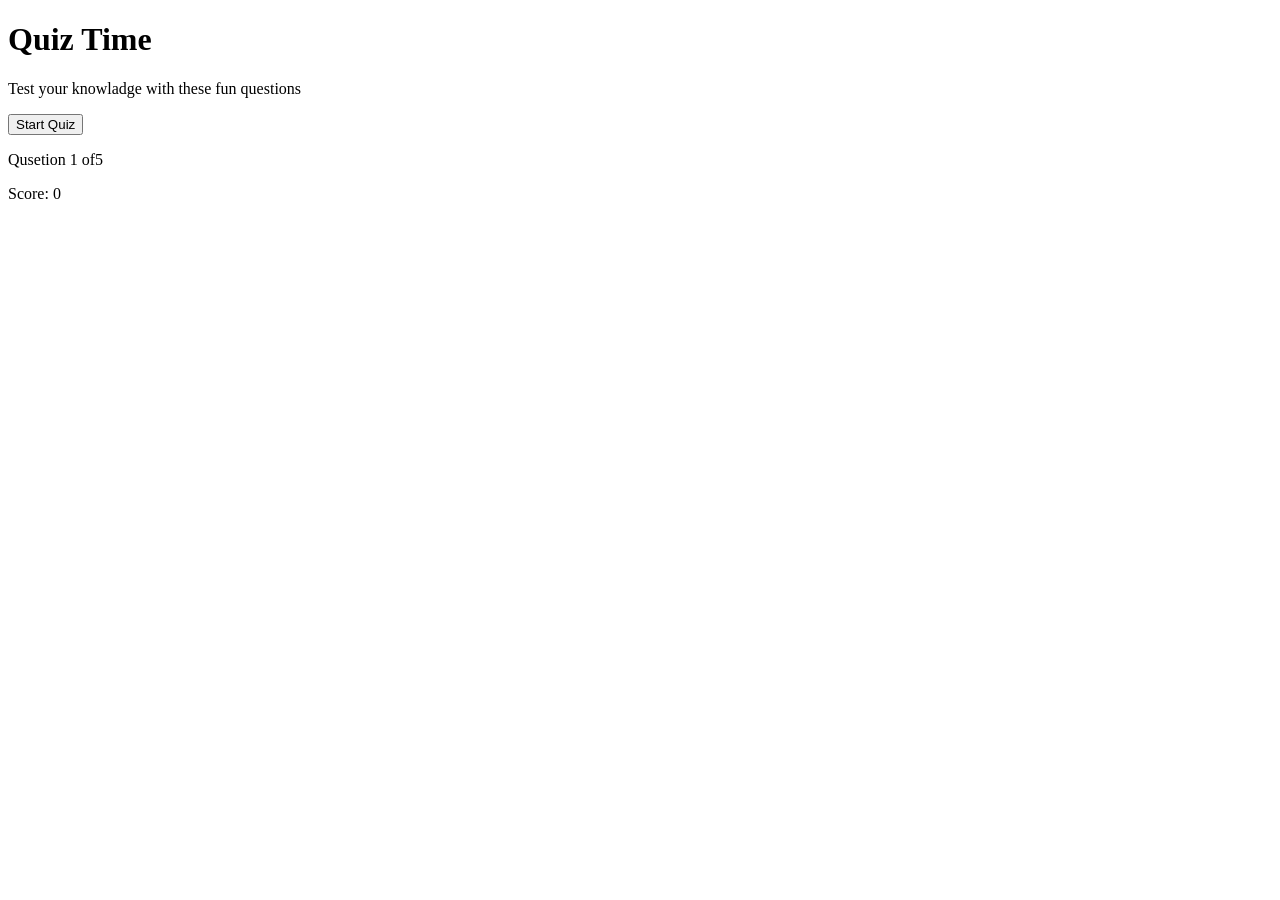
==== index.html @ da7d32d5 "frrst project to day one 1" ====
<!DOCTYPE html>
<html lang="en">
<head>
    <meta charset="UTF-8">
    <meta name="viewport" content="width=device-width, initial-scale=1.0">
    <title>Quiz Game </title>
    <link rel="style.css" href="style.css">

</head>
<body>
    <div class="container">
        <div class="screen active" id ="start-screen">
            <h1>Quiz Time </h1>
            <p>Test your knowladge with these fun questions </p>
            <button id="start-btn">Start Quiz</button>
        </div>

        <div class="screen" id ="quiz-screen">
            <div class="quiz-screen">
                <div class="quiz-info">
                    <p>Qusetion <span id="current-question">1</span> of<span>5</span></p>
                    <p>Score: <span id ="score">0</span></p>

                </div>

            </div>
            
        </div>

    </div>

</body>
</html>
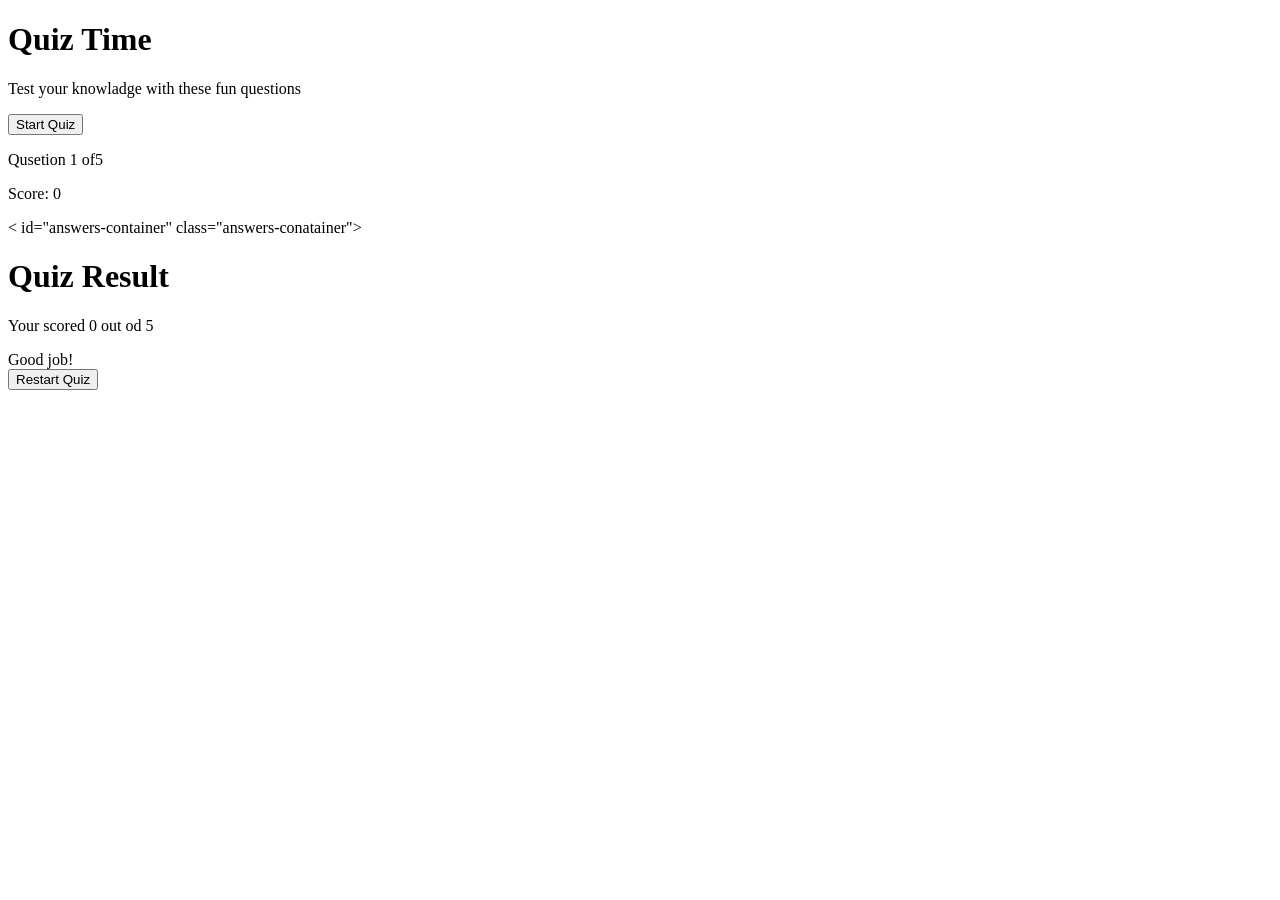
==== commit 919d5f82: "day one 2" ====
--- a/index.html
+++ b/index.html
@@ -15,16 +15,44 @@
             <button id="start-btn">Start Quiz</button>
         </div>
 
-        <div class="screen" id ="quiz-screen">
+        <di class="screen" id ="quiz-screen">
             <div class="quiz-screen">
                 <div class="quiz-info">
                     <p>Qusetion <span id="current-question">1</span> of<span>5</span></p>
                     <p>Score: <span id ="score">0</span></p>
+                    </div>
+                    </div>
+                    < id="answers-container" class="answers-conatainer">
+                         <!--answer button  will be  inserted here-->
+
+
+
+                    </div>
+
+                    <div class="progres-bar">
+                        <div id="progress" class="progress"></div>
+                    </div>
+
+                    <div id="result-screen" class="screen">
+
+                        <h1>Quiz Result</h1>
+                        <div class="result-info">
+                            <p>Your scored <span id="final-score">0</span> out od <span id="maxscore">5</span></p>
+                            <div id="result-message">Good job!</div>
+
+                            <button id ="restart-btn">Restart Quiz</button>
+
+                        </div>
+                    </div>
+                      
+                   
+
+                    
 
                 </div>
 
             </div>
-            
+
         </div>
 
     </div>
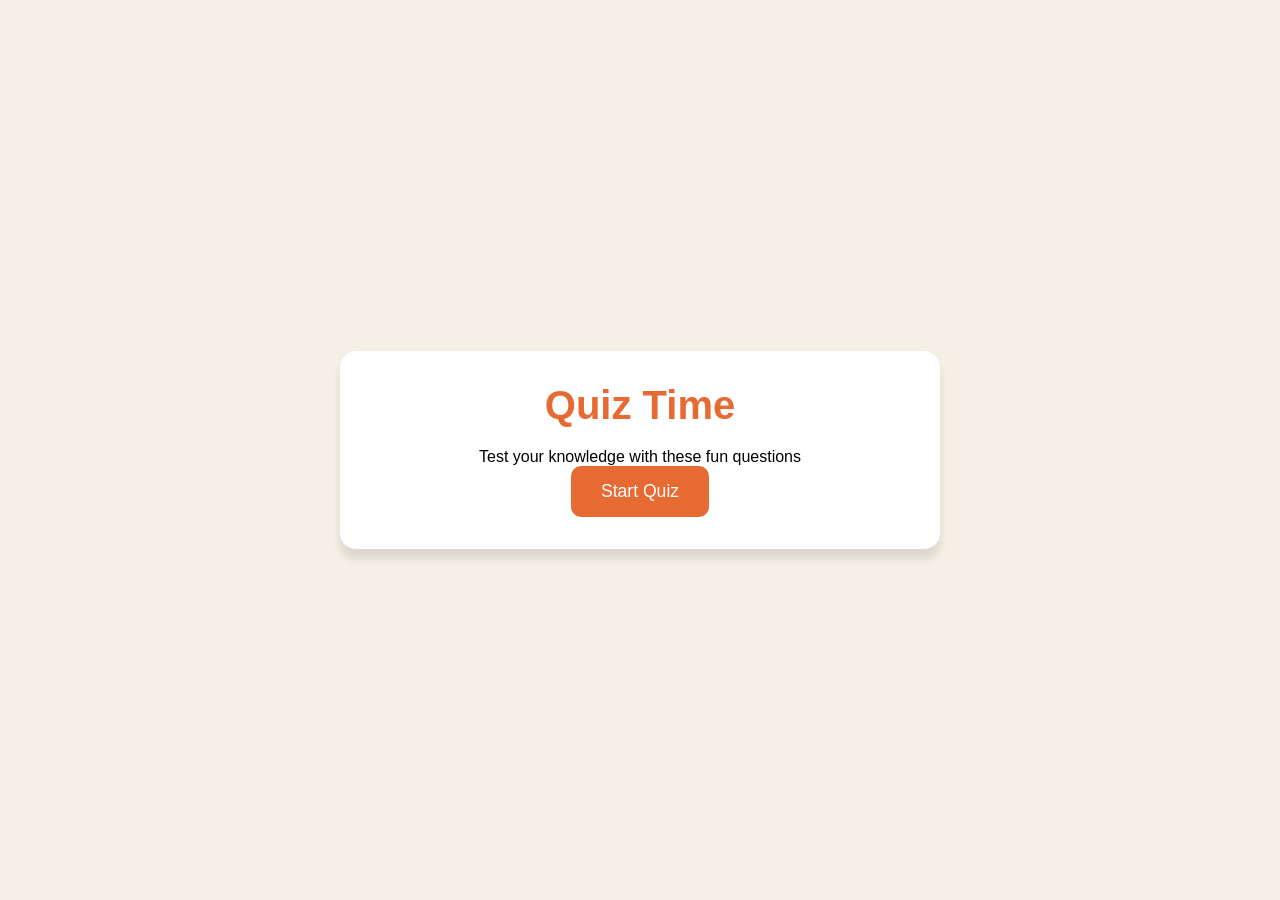
==== commit 3d34fe6c: "read me" ====
--- a/index.html
+++ b/index.html
@@ -3,59 +3,23 @@
 <head>
     <meta charset="UTF-8">
     <meta name="viewport" content="width=device-width, initial-scale=1.0">
-    <title>Quiz Game </title>
-    <link rel="style.css" href="style.css">
-
+    <title>Quiz Game</title>
+    <link rel="stylesheet" href="style.css">
 </head>
 <body>
     <div class="container">
-        <div class="screen active" id ="start-screen">
-            <h1>Quiz Time </h1>
-            <p>Test your knowladge with these fun questions </p>
+        <div class="screen active" id="start-screen">
+            <h1>Quiz Time</h1>
+            <p>Test your knowledge with these fun questions</p>
             <button id="start-btn">Start Quiz</button>
         </div>
+    </div>
+    <script src="script.js"></script>
+</body>
+</html>         
 
-        <di class="screen" id ="quiz-screen">
-            <div class="quiz-screen">
-                <div class="quiz-info">
-                    <p>Qusetion <span id="current-question">1</span> of<span>5</span></p>
-                    <p>Score: <span id ="score">0</span></p>
-                    </div>
-                    </div>
-                    < id="answers-container" class="answers-conatainer">
-                         <!--answer button  will be  inserted here-->
-
-
-
-                    </div>
-
-                    <div class="progres-bar">
-                        <div id="progress" class="progress"></div>
-                    </div>
-
-                    <div id="result-screen" class="screen">
-
-                        <h1>Quiz Result</h1>
-                        <div class="result-info">
-                            <p>Your scored <span id="final-score">0</span> out od <span id="maxscore">5</span></p>
-                            <div id="result-message">Good job!</div>
-
-                            <button id ="restart-btn">Restart Quiz</button>
-
-                        </div>
-                    </div>
-                      
-                   
-
-                    
-
-                </div>
-
-            </div>
-
-        </div>
-
-    </div>
+              
+    
 
 </body>
 </html>
--- a/style.css
+++ b/style.css
@@ -0,0 +1,157 @@
+/*Basic Reset*/
+ *{
+    margin:0;
+    padding:0;
+    box-sizing: border-box;
+ }
+
+ body {
+    background: #f5efe6;
+    display:flex;
+    justify-content: center;
+    align-items: center;
+    min-height: 100vh;
+    font-family:sans-serif;
+    padding: 1rem;
+ }
+
+ .container {
+    background-color: white;
+    border-radius: 1rem;
+    box-shadow: 0 10px 10px rgba(0,0,0,0.1);
+    width:100%;
+    max-width: 600px;
+    overflow:hidden;
+    position: relative;
+ }
+
+ .screen.active{
+    display:block;
+    padding:2rem;
+    text-align: center;
+    
+ }
+
+ .screen.active{
+    display:block;
+ }
+ #start-screen h1{
+
+    color:#e86a33;
+    margin-bottom: 20px;
+    font-size:2.5rem;
+ }
+
+ .quiz-header{
+    margin-bottom: 2rem;
+ }
+ #question-text{
+    color:#333;
+    font-size:1.5rem;
+    margin-bottom:1rem;
+    line-height:1.4;
+ }
+
+    .quiz-info{
+        display:flex;
+        justify-content:  space-between;
+        color:#666;
+
+        margin-bottom: 10px;
+    }
+
+    .answers-container{
+        display:flex;
+        flex-direction:column;
+        gap: 10px;
+        margin-bottom: 20px;
+    }
+
+    .answer-btn{
+        background-color:#f8f0e5;
+        color:#333;
+        border:2px solid #eadbc8;
+        border-radius: 10px;
+        padding: 1rem;
+        cursor:pointer;
+        text-align: left;
+        transition: all 0.3s ease;
+        
+    }
+
+    .answer-btn:hover{
+        background-color: #eadbc8;
+        border-color: #dac0ae;
+    }
+.answer-btn.correct{
+    background-color: #e6fff0;
+    border-color: #a3f0c4;
+    color: #28a745 ;
+}
+.answer-btn.incorrect{
+    background-color: #fff0f0;
+    border-color: #ffbdbd;
+    color: #dc3545 ;
+}
+
+.progress-bar{
+    height: 10px;
+    background-color: #f8f0e5;
+    border-radius: 5px;
+    overflow:hidden;
+    margin-top: 20px;
+}
+.progress{
+    height: 100%;
+    background-color: #e86a33;
+    width: 0%;
+    transition: width 0.3s ease;
+}
+#result-screen h2{
+    color:#e86a33;
+    margin-bottom: 30px;
+   
+}
+.result-info{
+   background-color: #f8f0e5;
+   border-radius: 10px;
+   padding: 20px;
+   
+   margin-bottom: 30px;
+}
+.result-info p{
+    color:#333;
+    font-size:1.2rem;
+    margin-bottom: 1rem;
+}
+#result-message{ 
+    font-size:1.5rem;
+    font-weight: 600;
+    color:#e86a33;
+
+
+}
+
+button{
+    background-color: #e86a33;
+    color:white;
+    border:none;
+    border-radius: 10px;
+    padding: 15px 30px;
+    cursor:pointer;
+    font-size:1.1rem;
+    transition: background-color 0.3s ease;
+}
+button:hover{
+    background-color: #d15c2a;
+}
+
+@media(max-width: 500px){
+    .screen{
+        padding: 1rem;
+    }
+    #start-screen h1{
+        font-size:2rem;
+    }
+     
+}
